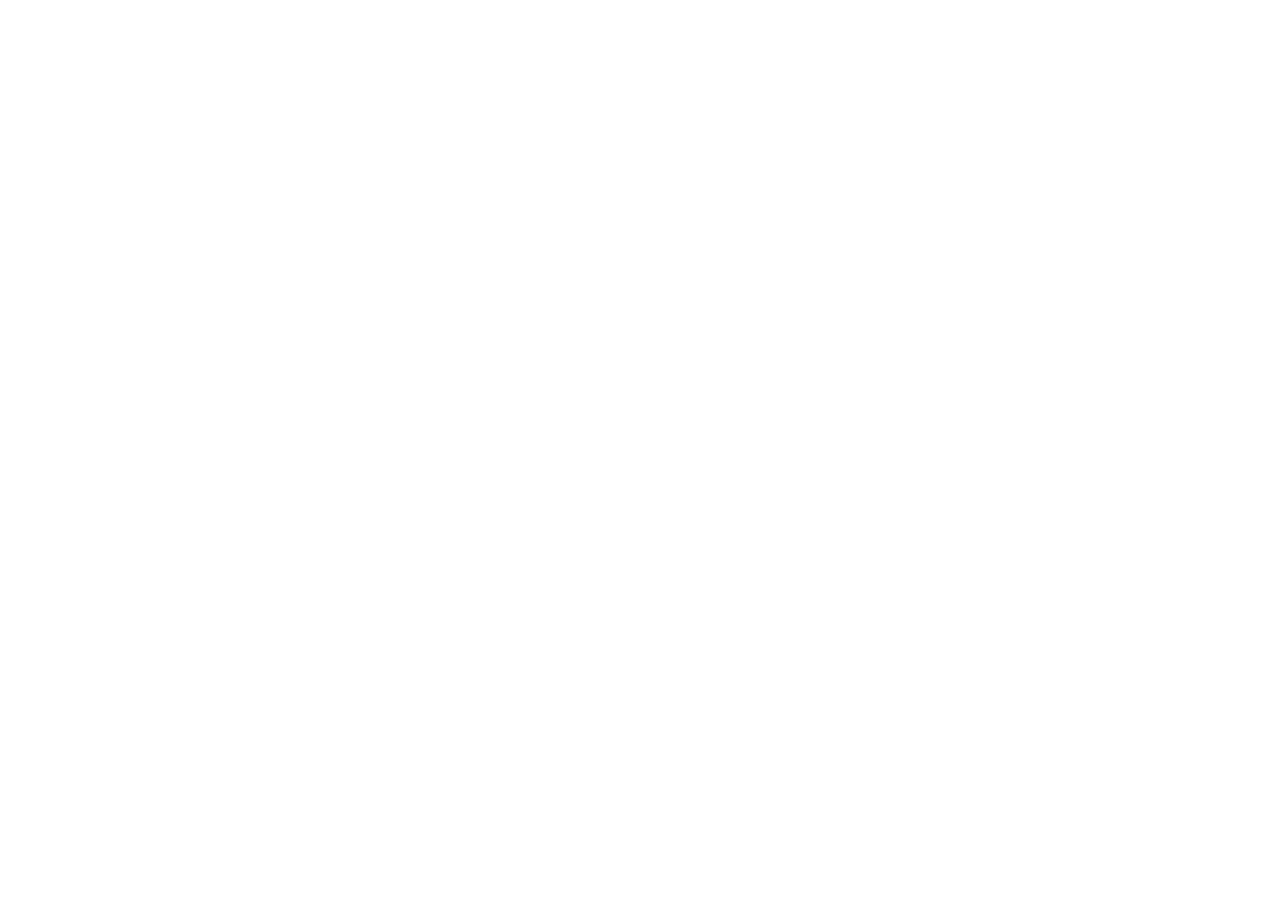
==== exercises/01_hero_section/index.html @ ea6d67d3 "[STYLE] Add base CSS variables and reset" ====
<!DOCTYPE html>
<html lang="en">
<head>
    <meta charset="UTF-8">
    <meta name="viewport" content="width=device-width, initial-scale=1.0">
    <title>My Portfolio</title>
    <link rel="stylesheet" href="css/style.css">
</head>
<body>

</body>
</html>
---- exercises/01_hero_section/css/style.css ----
:root{
    --primary-color: #007BFF;
    --background-color: #f4f4f4;
    --text-color: #333;
}

* {
    margin: 0;
    padding: 0;
    box-sizing: border-box;
}

body {
    font-family: sans-serif;
    color: var(--text-color);
}
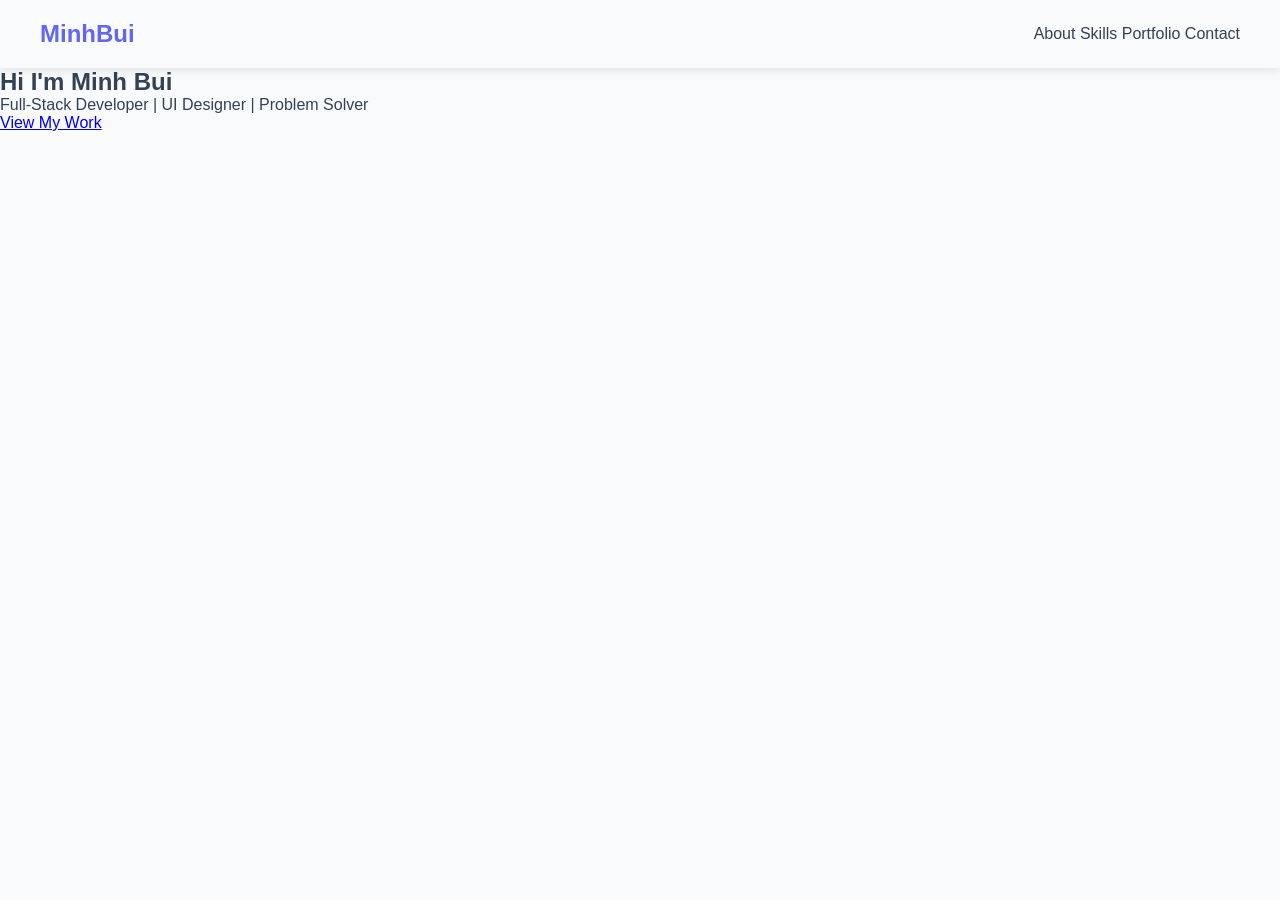
==== commit e2f8f331: "[FEATURE] Implement header navigation" ====
--- a/exercises/01_hero_section/index.html
+++ b/exercises/01_hero_section/index.html
@@ -7,6 +7,23 @@
     <link rel="stylesheet" href="css/style.css">
 </head>
 <body>
-
+    <header class="header">
+        <div class="logo">MinhBui</div>
+        <input type="checkbox" id="menu-toggle" class="menu-toggle">
+        <label for="menu-toggle" class="hamburger">&#9776;</label>
+        <nav class="nav-links">
+            <a href="#about">About</a>
+            <a href="#skills">Skills</a>
+            <a href="#portfolio">Portfolio</a>
+            <a href="#contact">Contact</a>
+        </nav>
+    </header>
+    <main>
+        <section class="hero" id="home">
+            <h1>Hi I'm Minh Bui</h1>
+            <p>Full-Stack Developer | UI Designer | Problem Solver</p>
+            <a href="#portfolio" class="cta-button">View My Work</a>
+        </section>
+    </main>
 </body>
 </html>
--- a/exercises/01_hero_section/css/style.css
+++ b/exercises/01_hero_section/css/style.css
@@ -1,7 +1,10 @@
 :root{
-    --primary-color: #007BFF;
-    --background-color: #f4f4f4;
-    --text-color: #333;
+    --color-primary: #6366f1;
+    --color-secondary: #8b5cf6;
+    --color-dark: #1e293b;
+    --color-light: #f8fafc;
+    --color-text: #334155;
+    --font-main: 'Segoe UI', sans-serif;
 }
 
 * {
@@ -11,6 +14,63 @@
 }
 
 body {
-    font-family: sans-serif;
+    font-family: var(--font-main);
+    color: var(--color-text);
+    background-color: var(--color-light);
+}
+
+header {
+    position: sticky;
+    top: 0;
+    z-index: 1000;
+    background: var(--color-light);
+    padding: 20px 40px;
+    display: flex;
+    justify-content: space-between;
+    align-items: center;
+    box-shadow: 0 2px 10px rgba(0, 0, 0, 0.1);
+}
+
+.logo {
+    font-size: 1.5rem;
+    font-weight: bold;
+    color: var(--color-primary);
+}
+
+nav a {
+    text-decoration: none;
+    color: var(--color-text);
+    font-size: 1rem;
+    font-weight: 500;
+    position: relative;
+    transition: color 0.3s;
+}
+
+nav a:hover {
+    color: var(--color-primary);
+}
+
+nav a::after {
+    content: '';
+    position: absolute;
+    width: 0;
+    height: 2px;
+    background-color: var(--color-primary);
+    left: 0;
+    bottom: -5px;
+    transition: width 0.3s ease;
+}
+
+nav a:hover::after {
+    width: 100%;
+}
+
+.menu-toggle, .hamburger {
+    display: none;
+}
+
+.nav-links {
+    margin-left: 20px;
+    text-decoration: none;
     color: var(--text-color);
 }
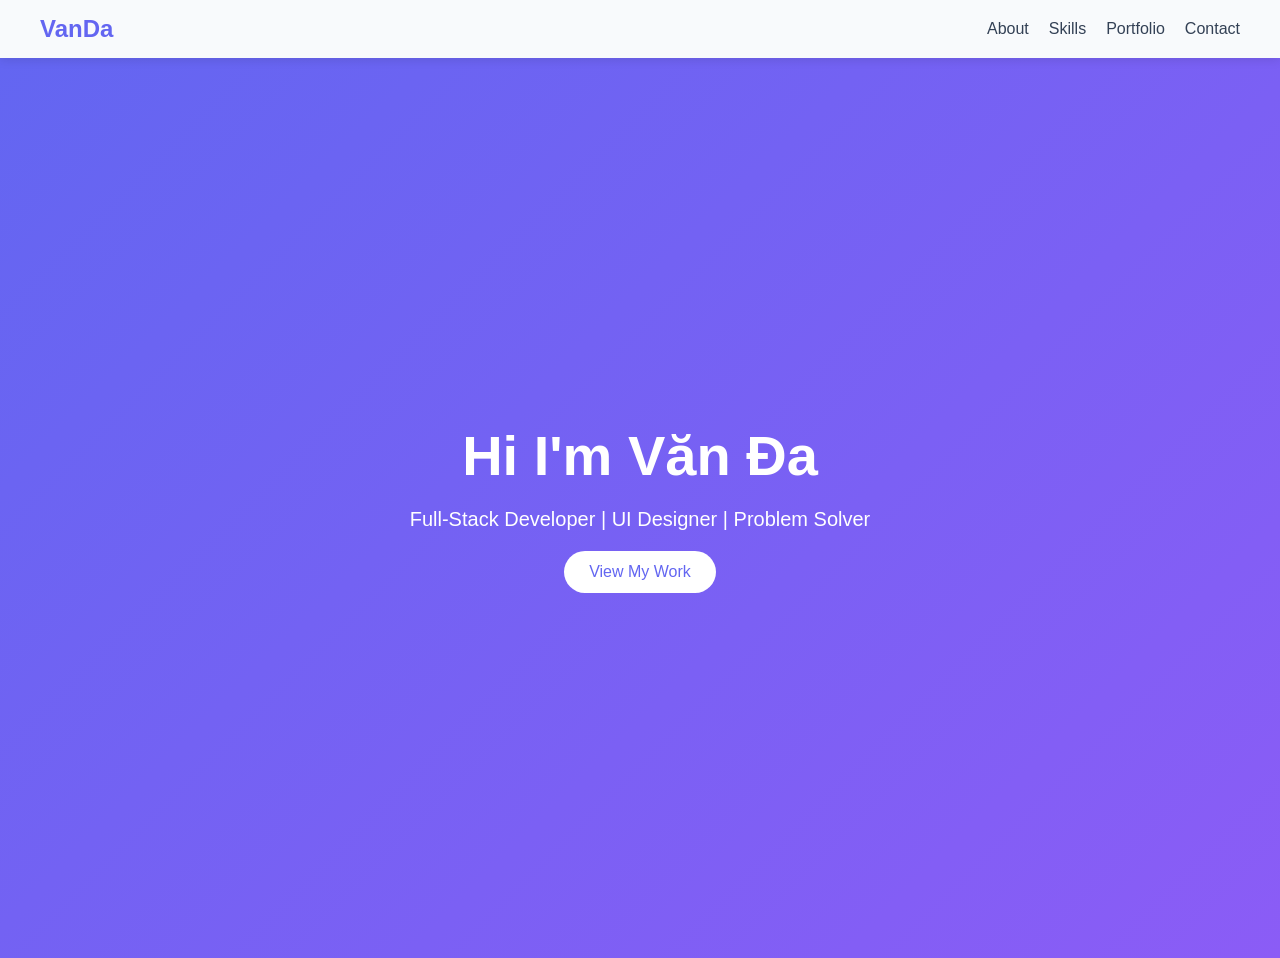
==== commit 25b1bcad: "[FEATURE] Implement header navigation" ====
--- a/exercises/01_hero_section/index.html
+++ b/exercises/01_hero_section/index.html
@@ -8,7 +8,7 @@
 </head>
 <body>
     <header class="header">
-        <div class="logo">MinhBui</div>
+        <div class="logo">VanDa</div>
         <input type="checkbox" id="menu-toggle" class="menu-toggle">
         <label for="menu-toggle" class="hamburger">&#9776;</label>
         <nav class="nav-links">
@@ -20,7 +20,7 @@
     </header>
     <main>
         <section class="hero" id="home">
-            <h1>Hi I'm Minh Bui</h1>
+            <h1>Hi I'm Văn Đa</h1>
             <p>Full-Stack Developer | UI Designer | Problem Solver</p>
             <a href="#portfolio" class="cta-button">View My Work</a>
         </section>
--- a/exercises/01_hero_section/css/style.css
+++ b/exercises/01_hero_section/css/style.css
@@ -1,4 +1,12 @@
-:root{
+/* RESET */
+* {
+    margin: 0;
+    padding: 0;
+    box-sizing: border-box;
+}
+
+/* VARIABLES */
+:root {
     --color-primary: #6366f1;
     --color-secondary: #8b5cf6;
     --color-dark: #1e293b;
@@ -7,70 +15,133 @@
     --font-main: 'Segoe UI', sans-serif;
 }
 
-* {
-    margin: 0;
-    padding: 0;
-    box-sizing: border-box;
+body {
+    font-family: var(--font-main);
 }
 
-body {
-    font-family: var(--font-main);
-    color: var(--color-text);
-    background-color: var(--color-light);
-}
-
-header {
+/* HEADER */
+.header {
     position: sticky;
     top: 0;
     z-index: 1000;
-    background: var(--color-light);
-    padding: 20px 40px;
+
     display: flex;
     justify-content: space-between;
     align-items: center;
-    box-shadow: 0 2px 10px rgba(0, 0, 0, 0.1);
+
+    padding: 15px 40px;
+    background: var(--color-light);
+    box-shadow: 0 2px 10px rgba(0,0,0,0.1);
 }
 
+/* LOGO */
 .logo {
     font-size: 1.5rem;
     font-weight: bold;
     color: var(--color-primary);
 }
 
-nav a {
+/* NAV */
+.nav-links {
+    display: flex;
+    gap: 20px;
+}
+
+.nav-links a {
     text-decoration: none;
     color: var(--color-text);
-    font-size: 1rem;
-    font-weight: 500;
     position: relative;
-    transition: color 0.3s;
 }
 
-nav a:hover {
-    color: var(--color-primary);
-}
-
-nav a::after {
-    content: '';
+/* HOVER */
+.nav-links a::after {
+    content: "";
     position: absolute;
     width: 0;
     height: 2px;
-    background-color: var(--color-primary);
+    background: var(--color-primary);
     left: 0;
     bottom: -5px;
-    transition: width 0.3s ease;
+    transition: 0.3s;
 }
 
-nav a:hover::after {
+.nav-links a:hover::after {
     width: 100%;
 }
 
-.menu-toggle, .hamburger {
+/* HERO */
+.hero {
+    min-height: 100vh;
+
+    display: flex;
+    flex-direction: column;
+    justify-content: center;
+    align-items: center;
+
+    text-align: center;
+
+    background: linear-gradient(135deg, #6366f1, #8b5cf6);
+    color: white;
+}
+
+/* TEXT */
+.hero h1 {
+    font-size: 3.5rem;
+}
+
+.hero p {
+    margin: 20px 0;
+    font-size: 1.25rem;
+}
+
+/* BUTTON */
+.cta-button {
+    padding: 12px 25px;
+    background: white;
+    color: var(--color-primary);
+    text-decoration: none;
+    border-radius: 30px;
+    transition: 0.3s;
+}
+
+.cta-button:hover {
+    transform: scale(1.1);
+    box-shadow: 0 10px 20px rgba(0,0,0,0.2);
+}
+
+/* MOBILE */
+.menu-toggle {
     display: none;
 }
 
-.nav-links {
-    margin-left: 20px;
-    text-decoration: none;
-    color: var(--text-color);
+.hamburger {
+    display: none;
+    font-size: 24px;
+    cursor: pointer;
+}
+
+/* RESPONSIVE */
+@media (max-width: 768px) {
+    .nav-links {
+        position: absolute;
+        top: 60px;
+        right: 0;
+        background: white;
+        flex-direction: column;
+        width: 200px;
+        display: none;
+        padding: 20px;
+    }
+
+    .menu-toggle:checked ~ .nav-links {
+        display: flex;
+    }
+
+    .hamburger {
+        display: block;
+    }
+
+    .hero h1 {
+        font-size: 2.5rem;
+    }
 }
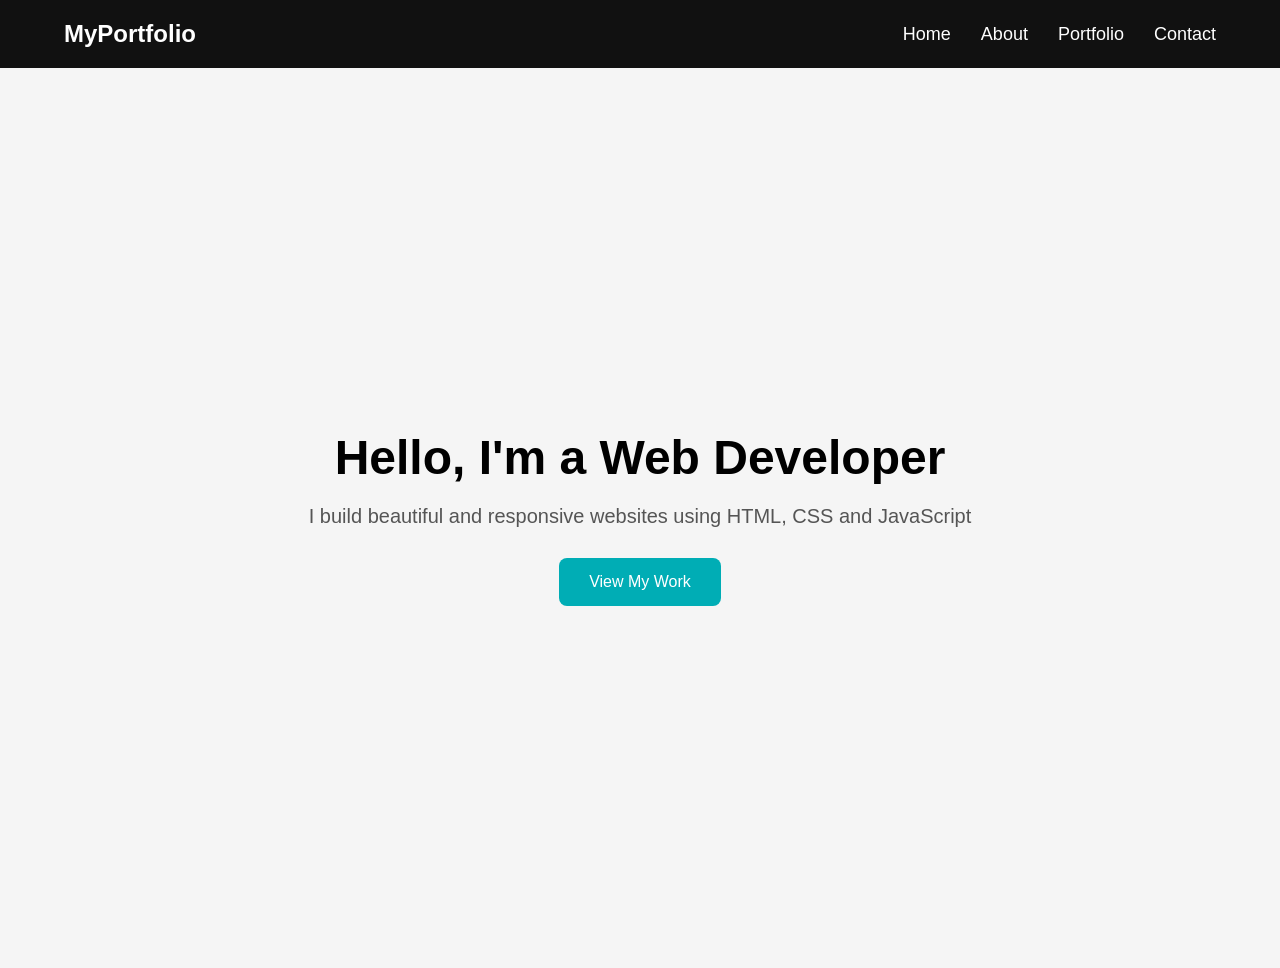
==== commit 34988b8f: "[SETUP] Initialize project structure" ====
--- a/exercises/01_hero_section/index.html
+++ b/exercises/01_hero_section/index.html
@@ -3,27 +3,51 @@
 <head>
     <meta charset="UTF-8">
     <meta name="viewport" content="width=device-width, initial-scale=1.0">
-    <title>My Portfolio</title>
+    <title>Hero Section</title>
+
     <link rel="stylesheet" href="css/style.css">
 </head>
 <body>
-    <header class="header">
-        <div class="logo">VanDa</div>
-        <input type="checkbox" id="menu-toggle" class="menu-toggle">
-        <label for="menu-toggle" class="hamburger">&#9776;</label>
-        <nav class="nav-links">
-            <a href="#about">About</a>
-            <a href="#skills">Skills</a>
-            <a href="#portfolio">Portfolio</a>
-            <a href="#contact">Contact</a>
-        </nav>
+
+    <!-- HEADER -->
+    <header>
+        <div class="container">
+
+            <div class="logo">
+                MyPortfolio
+            </div>
+
+            <nav>
+                <ul>
+                    <li><a href="#">Home</a></li>
+                    <li><a href="#">About</a></li>
+                    <li><a href="#">Portfolio</a></li>
+                    <li><a href="#">Contact</a></li>
+                </ul>
+            </nav>
+
+        </div>
     </header>
+
+    <!-- HERO SECTION -->
     <main>
-        <section class="hero" id="home">
-            <h1>Hi I'm Văn Đa</h1>
-            <p>Full-Stack Developer | UI Designer | Problem Solver</p>
-            <a href="#portfolio" class="cta-button">View My Work</a>
+        <section class="hero">
+            <div class="hero-content">
+
+                <h1>Hello, I'm a Web Developer</h1>
+
+                <p>
+                    I build beautiful and responsive websites
+                    using HTML, CSS and JavaScript
+                </p>
+
+                <a href="#" class="btn">
+                    View My Work
+                </a>
+
+            </div>
         </section>
     </main>
+
 </body>
 </html>
--- a/exercises/01_hero_section/css/style.css
+++ b/exercises/01_hero_section/css/style.css
@@ -5,143 +5,109 @@
     box-sizing: border-box;
 }
 
-/* VARIABLES */
-:root {
-    --color-primary: #6366f1;
-    --color-secondary: #8b5cf6;
-    --color-dark: #1e293b;
-    --color-light: #f8fafc;
-    --color-text: #334155;
-    --font-main: 'Segoe UI', sans-serif;
+body {
+    font-family: Arial, sans-serif;
 }
 
-body {
-    font-family: var(--font-main);
+/* CONTAINER */
+.container {
+    width: 90%;
+    margin: auto;
 }
 
 /* HEADER */
-.header {
+header {
+    background: #111;
+    color: white;
+    padding: 20px 0;
+
     position: sticky;
     top: 0;
-    z-index: 1000;
+    z-index: 100;
+}
 
+header .container {
     display: flex;
     justify-content: space-between;
     align-items: center;
-
-    padding: 15px 40px;
-    background: var(--color-light);
-    box-shadow: 0 2px 10px rgba(0,0,0,0.1);
 }
 
-/* LOGO */
 .logo {
-    font-size: 1.5rem;
+    font-size: 24px;
     font-weight: bold;
-    color: var(--color-primary);
 }
 
-/* NAV */
-.nav-links {
+nav ul {
     display: flex;
-    gap: 20px;
+    list-style: none;
+    gap: 30px;
 }
 
-.nav-links a {
+nav ul li a {
+    color: white;
     text-decoration: none;
-    color: var(--color-text);
-    position: relative;
+    font-size: 18px;
 }
 
-/* HOVER */
-.nav-links a::after {
-    content: "";
-    position: absolute;
-    width: 0;
-    height: 2px;
-    background: var(--color-primary);
-    left: 0;
-    bottom: -5px;
-    transition: 0.3s;
-}
-
-.nav-links a:hover::after {
-    width: 100%;
+nav ul li a:hover {
+    color: #00adb5;
 }
 
 /* HERO */
 .hero {
-    min-height: 100vh;
+    height: 100vh;
+    background: #f5f5f5;
 
     display: flex;
-    flex-direction: column;
     justify-content: center;
     align-items: center;
-
     text-align: center;
-
-    background: linear-gradient(135deg, #6366f1, #8b5cf6);
-    color: white;
 }
 
-/* TEXT */
-.hero h1 {
-    font-size: 3.5rem;
+.hero-content h1 {
+    font-size: 48px;
+    margin-bottom: 20px;
 }
 
-.hero p {
-    margin: 20px 0;
-    font-size: 1.25rem;
+.hero-content p {
+    font-size: 20px;
+    margin-bottom: 30px;
+    color: #555;
 }
 
-/* BUTTON */
-.cta-button {
-    padding: 12px 25px;
-    background: white;
-    color: var(--color-primary);
+.btn {
+    display: inline-block;
+    padding: 15px 30px;
+    background: #00adb5;
+    color: white;
     text-decoration: none;
-    border-radius: 30px;
+    border-radius: 8px;
     transition: 0.3s;
 }
 
-.cta-button:hover {
-    transform: scale(1.1);
-    box-shadow: 0 10px 20px rgba(0,0,0,0.2);
-}
-
-/* MOBILE */
-.menu-toggle {
-    display: none;
-}
-
-.hamburger {
-    display: none;
-    font-size: 24px;
-    cursor: pointer;
+.btn:hover {
+    background: #007b80;
+    transform: scale(1.05);
 }
 
 /* RESPONSIVE */
 @media (max-width: 768px) {
-    .nav-links {
-        position: absolute;
-        top: 60px;
-        right: 0;
-        background: white;
+    header .container {
         flex-direction: column;
-        width: 200px;
-        display: none;
-        padding: 20px;
+        gap: 20px;
     }
 
-    .menu-toggle:checked ~ .nav-links {
-        display: flex;
+    nav ul {
+        flex-direction: column;
+        text-align: center;
+        gap: 15px;
     }
 
-    .hamburger {
-        display: block;
+    .hero-content h1 {
+        font-size: 32px;
     }
 
-    .hero h1 {
-        font-size: 2.5rem;
+    .hero-content p {
+        font-size: 18px;
     }
 }
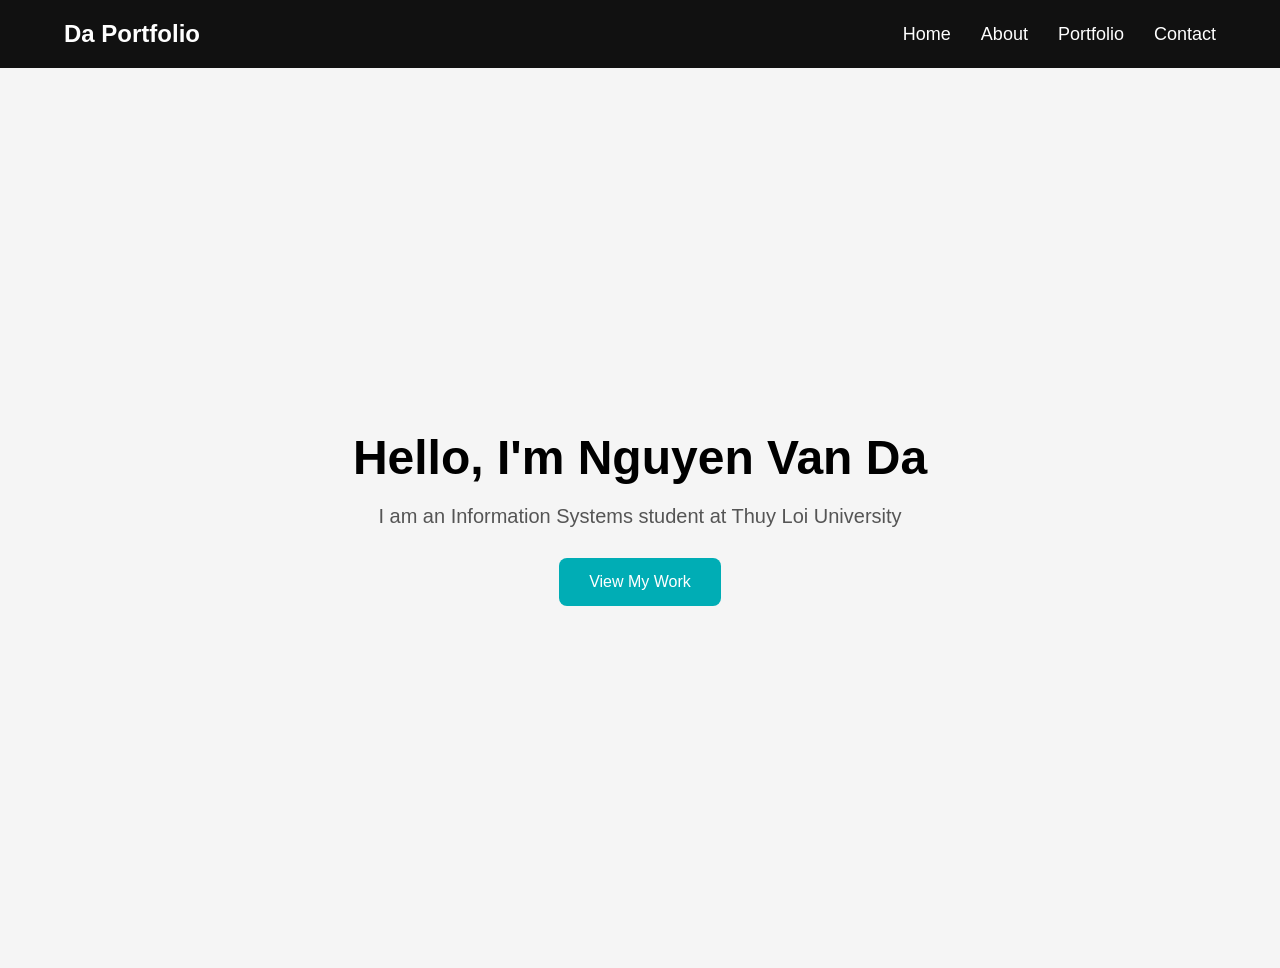
==== commit 73ab4f7b: "[FEATURE] Personalize hero section content" ====
--- a/exercises/01_hero_section/index.html
+++ b/exercises/01_hero_section/index.html
@@ -14,7 +14,7 @@
         <div class="container">
 
             <div class="logo">
-                MyPortfolio
+                Da Portfolio
             </div>
 
             <nav>
@@ -34,11 +34,11 @@
         <section class="hero">
             <div class="hero-content">
 
-                <h1>Hello, I'm a Web Developer</h1>
+                <h1>Hello, I'm Nguyen Van Da</h1>
 
                 <p>
-                    I build beautiful and responsive websites
-                    using HTML, CSS and JavaScript
+                    I am an Information Systems student
+                    at Thuy Loi University
                 </p>
 
                 <a href="#" class="btn">
